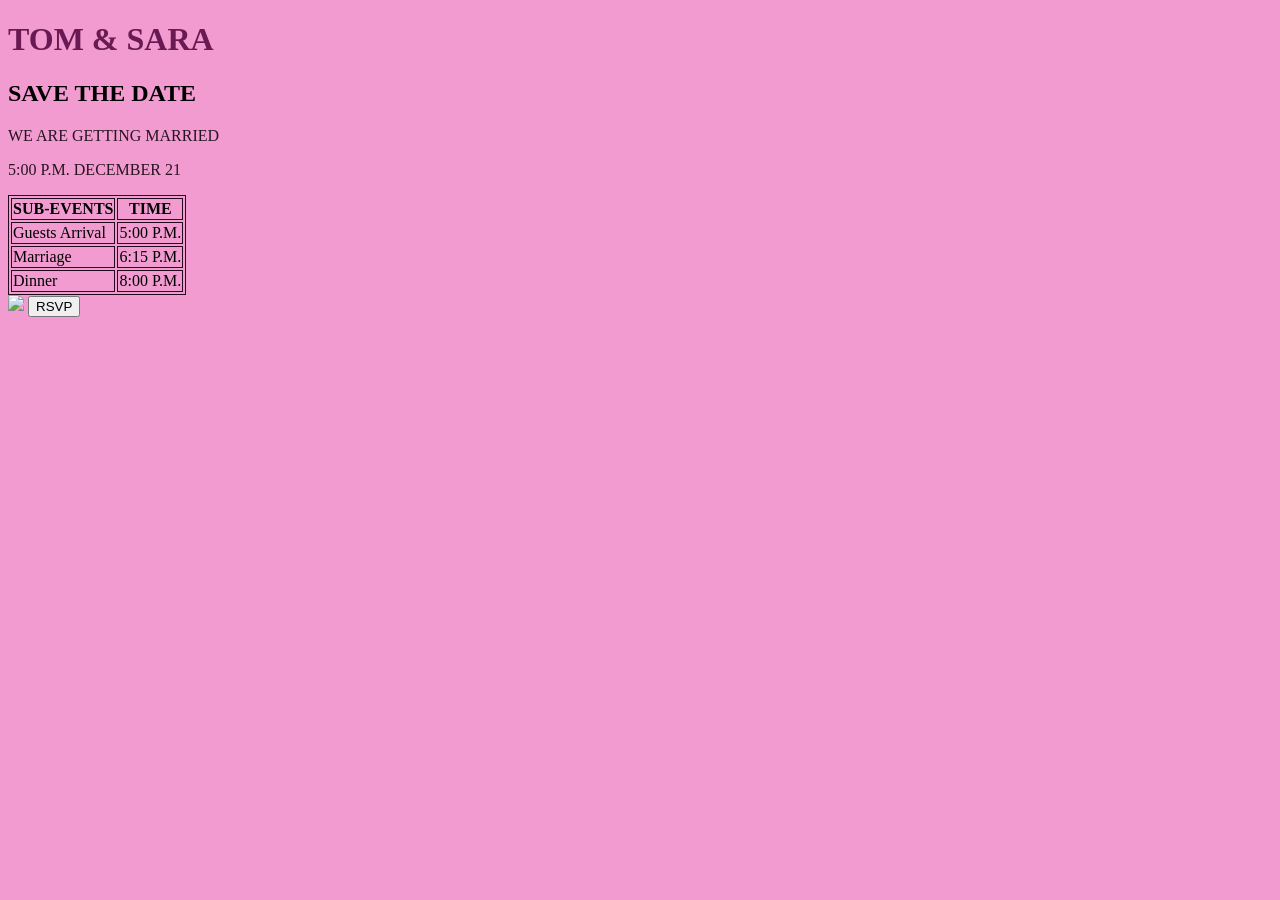
==== index.html @ 8d2925c5 "add lab 11 page" ====
<!DOCTYPE html>
<html>
<head>
  <link rel="stylesheet" href="style.css">
</head>
<body>

<h1>TOM & SARA</h1>
<h2>SAVE THE DATE</h2>
<p>WE ARE GETTING MARRIED</p>
<p>5:00 P.M.  DECEMBER 21</p>
</body>
<table>
  <tr>
    <th>SUB-EVENTS</th>
    <th>TIME</th>
  </tr>
  <tr>
    <td>Guests Arrival</td>
    <td>5:00 P.M.</td>
  </tr>
  <tr>
    <td>Marriage</td>
    <td>6:15 P.M.</td>
  </tr>
  <tr>
    <td>Dinner</td>
    <td>8:00 P.M.</td>
  </tr>
</table>
</html>
<picture>

  <img src="pic/bride-and-groom-wedding-rings.jpg">
</picture>
<button type="button">RSVP</button>
---- style.css ----
table, th, td {
  border: 1px solid rgb(36, 12, 30);
}

body {
  background-color: rgb(241, 155, 208);
}
h1 {
  color: rgb(105, 26, 82);
}
p {
  color: rgb(39, 21, 32);
}
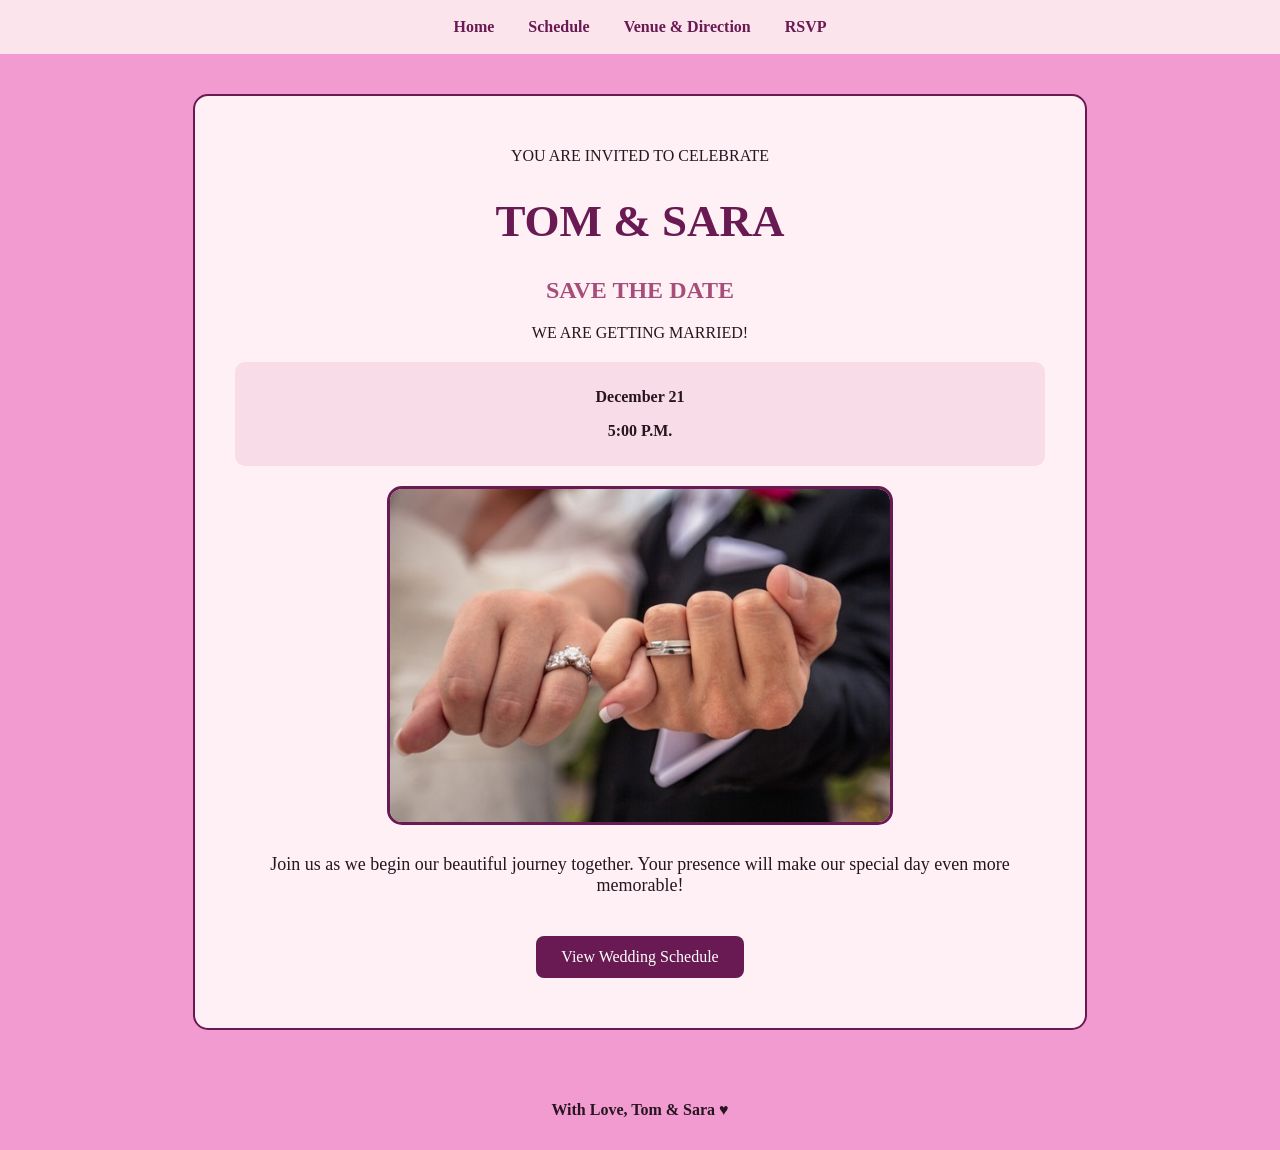
==== commit 5c722f2a: "tHE FONT COLOR OF THE SCHEDULE TABLE HEADING IS CHANGED" ====
--- a/index.html
+++ b/index.html
@@ -1,36 +1,61 @@
+
 <!DOCTYPE html>
-<html>
+<html lang="en">
 <head>
-  <link rel="stylesheet" href="style.css">
+    <meta charset="UTF-8">
+    <meta name="viewport" content="width=device-width, initial-scale=1.0">
+    <title>Tom & Sara - Wedding</title>
+    <link rel="stylesheet" href="style.css">
 </head>
+
 <body>
 
-<h1>TOM & SARA</h1>
-<h2>SAVE THE DATE</h2>
-<p>WE ARE GETTING MARRIED</p>
-<p>5:00 P.M.  DECEMBER 21</p>
+    <!-- Navigation Bar -->
+    <nav class="navbar">
+        <a href="index.html">Home</a>
+        <a href="schedule.html">Schedule</a>
+        <a href="venue.html">Venue & Direction</a>
+        <a href="rsvp.html">RSVP</a>
+    </nav>
+
+    <!-- Main Wedding Section -->
+    <main class="home-container">
+
+        <p class="welcome">YOU ARE INVITED TO CELEBRATE</p>
+
+        <h1>TOM & SARA</h1>
+
+        <h2>SAVE THE DATE</h2>
+
+        <p class="announcement">
+            WE ARE GETTING MARRIED!
+        </p>
+
+        <div class="wedding-details">
+            <p>December 21</p>
+            <p>5:00 P.M.</p>
+        </div>
+
+        <!-- Wedding Picture -->
+        <img
+            src="pic/bride-and-groom-wedding-rings.jpg"
+            alt="Wedding rings of the bride and groom"
+            class="wedding-image">
+
+        <p class="invitation">
+            Join us as we begin our beautiful journey together.
+            Your presence will make our special day even more memorable!
+        </p>
+
+        <a href="schedule.html" class="main-button">
+            View Wedding Schedule
+        </a>
+
+    </main>
+
+    <footer>
+        <p>With Love, Tom & Sara ♥</p>
+    </footer>
+
 </body>
-<table>
-  <tr>
-    <th>SUB-EVENTS</th>
-    <th>TIME</th>
-  </tr>
-  <tr>
-    <td>Guests Arrival</td>
-    <td>5:00 P.M.</td>
-  </tr>
-  <tr>
-    <td>Marriage</td>
-    <td>6:15 P.M.</td>
-  </tr>
-  <tr>
-    <td>Dinner</td>
-    <td>8:00 P.M.</td>
-  </tr>
-</table>
 </html>
-<picture>
-
-  <img src="pic/bride-and-groom-wedding-rings.jpg">
-</picture>
-<button type="button">RSVP</button>
--- a/style.css
+++ b/style.css
@@ -1,14 +1,225 @@
 
-table, th, td {
-  border: 1px solid rgb(36, 12, 30);
-}
-
+/* General Website Styling */
 body {
-  background-color: rgb(241, 155, 208);
-}
+    margin: 0;
+    padding: 0;
+    background-color: rgb(241, 155, 208);
+    color: rgb(39, 21, 32);
+    text-align: center;
+}
+
+/* Navigation Bar */
+.navbar {
+    background-color: #fce4ec;
+    padding: 18px;
+}
+
+.navbar a {
+    color: rgb(105, 26, 82);
+    text-decoration: none;
+    margin: 15px;
+    font-weight: bold;
+}
+
+/* Main Home Section */
+.home-container {
+    background-color: #fff0f5;
+    max-width: 850px;
+    margin: 40px auto;
+    padding: 35px 20px;
+    border: 2px solid rgb(105, 26, 82);
+    border-radius: 15px;
+}
+
+/* Main Heading */
 h1 {
-  color: rgb(105, 26, 82);
-}
+    color: rgb(105, 26, 82);
+    font-size: 45px;
+}
+
+/* Subheading */
+h2 {
+    color: #a64d79;
+}
+
+/* Paragraphs */
 p {
-  color: rgb(39, 21, 32);
-}+    color: rgb(39, 21, 32);
+}
+
+/* Wedding Details */
+.wedding-details {
+    background-color: #f8dce8;
+    padding: 10px;
+    margin: 20px;
+    border-radius: 10px;
+    font-weight: bold;
+}
+
+/* Wedding Picture */
+.wedding-image {
+    width: 80%;
+    max-width: 500px;
+    border-radius: 15px;
+    border: 3px solid rgb(105, 26, 82);
+}
+
+/* Invitation Text */
+.invitation {
+    font-size: 18px;
+    margin: 25px;
+}
+
+/* Buttons */
+.main-button {
+    display: inline-block;
+    background-color: rgb(105, 26, 82);
+    color: white;
+    padding: 12px 25px;
+    text-decoration: none;
+    border-radius: 8px;
+    margin: 15px;
+}
+
+/* Footer */
+footer {
+    padding: 15px;
+    font-weight: bold;
+}
+
+/* Mobile Screen Styling */
+@media (max-width: 600px) {
+    .navbar a {
+        display: inline-block;
+        margin: 8px;
+    }
+
+    .home-container {
+        margin: 15px;
+        padding: 20px 10px;
+    }
+
+    h1 {
+        font-size: 32px;
+    }
+
+    .wedding-image {
+        width: 95%;
+    }
+}
+
+/* Schedule and Other Pages */
+.page-container {
+    background-color: #fff0f5;
+    max-width: 850px;
+    margin: 40px auto;
+    padding: 35px 20px;
+    border: 2px solid rgb(105, 26, 82);
+    border-radius: 15px;
+}
+
+/* Schedule Table */
+.schedule-table {
+    width: 85%;
+    margin: 30px auto;
+    border-collapse: collapse;
+    background-color: #fce4ec;
+}
+
+.schedule-table th {
+    background-color: rgb(105, 26, 82);
+    color: rgb(236, 211, 211);
+    padding: 15px;
+}
+
+.schedule-table td {
+    padding: 15px;
+    color: rgb(39, 21, 32);
+}
+
+.schedule-table th,
+.schedule-table td {
+    border: 1px solid rgb(105, 26, 82);
+}
+
+/* Venue Page Styling */
+
+.venue-details {
+    background-color: #f8dce8;
+    border: 2px solid rgb(105, 26, 82);
+    border-radius: 12px;
+    padding: 20px;
+    margin: 25px;
+}
+
+.venue-details h2 {
+    color: rgb(105, 26, 82);
+}
+
+.venue-details p {
+    font-size: 17px;
+    margin: 15px;
+}
+
+.main-button:hover {
+    background-color: #a64d79;
+}
+
+/* RSVP Form Styling */
+
+.rsvp-form {
+    max-width: 500px;
+    margin: 30px auto;
+    text-align: left;
+    background-color: #f8dce8;
+    padding: 25px;
+    border: 2px solid rgb(105, 26, 82);
+    border-radius: 12px;
+}
+
+.rsvp-form label {
+    display: block;
+    margin-top: 15px;
+    color: rgb(105, 26, 82);
+    font-weight: bold;
+}
+
+.rsvp-form input[type="text"],
+.rsvp-form input[type="email"],
+.rsvp-form input[type="number"] {
+    width: 100%;
+    padding: 10px;
+    margin-top: 8px;
+    box-sizing: border-box;
+    border: 1px solid rgb(105, 26, 82);
+    border-radius: 6px;
+}
+
+.rsvp-form .radio-option {
+    display: flex;
+    align-items: center;
+    gap: 10px;
+    margin: 12px 0;
+}
+
+.rsvp-form input[type="radio"] {
+    accent-color: rgb(105, 26, 82);
+}
+
+.rsvp-form button {
+    display: block;
+    margin: 25px auto 5px;
+    border: none;
+    cursor: pointer;
+    font-size: 16px;
+}
+
+.thank-you {
+    display: none;
+    background-color: #f8dce8;
+    border: 2px solid rgb(105, 26, 82);
+    border-radius: 12px;
+    padding: 25px;
+    margin: 25px auto;
+    max-width: 500px;
+}
